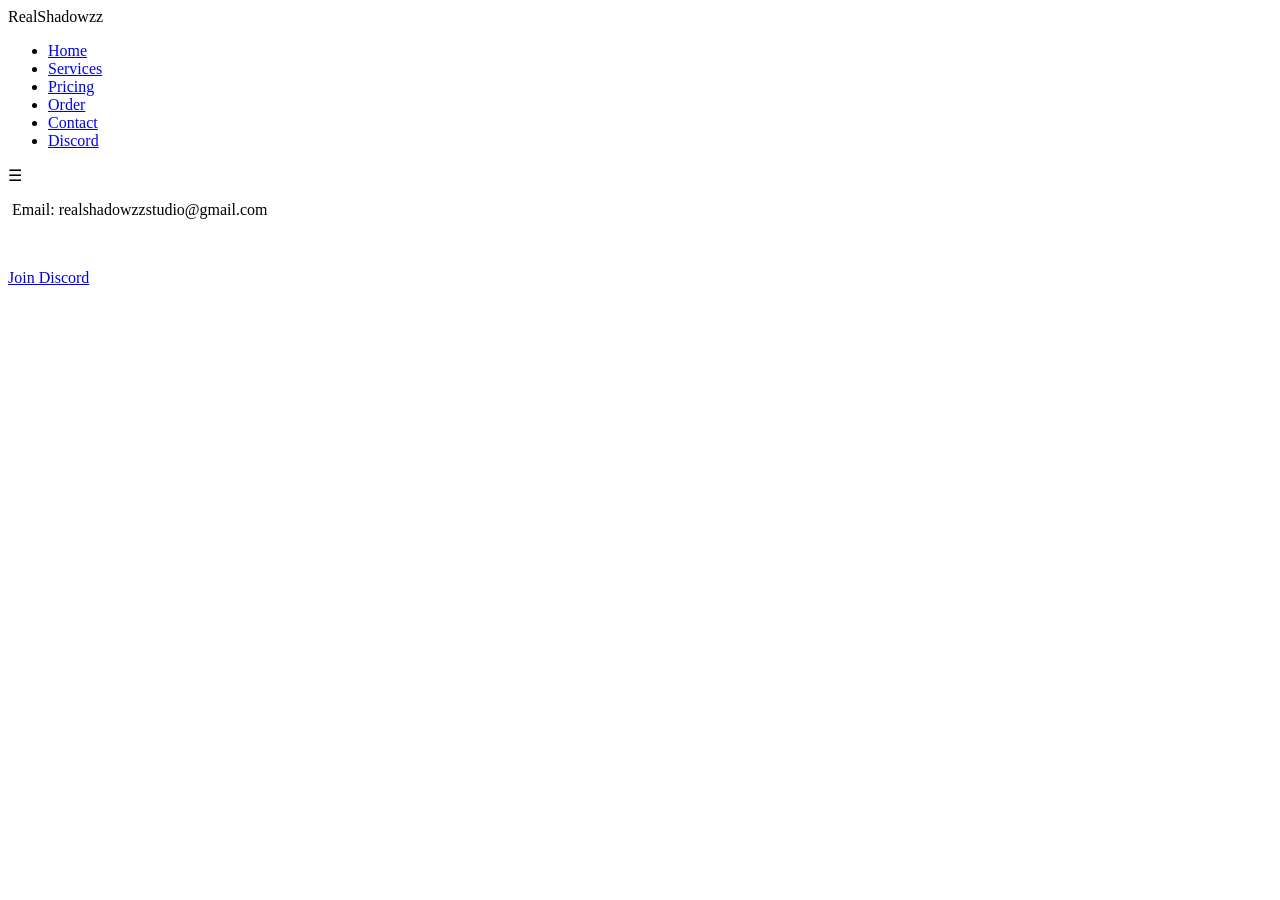
==== contact.html @ 80e4687f "Add files via upload" ====
<!DOCTYPE html>
<html>
<head>
<meta charset="UTF-8">
<title>Contact | RealShadowzz</title>
<link rel="stylesheet" href="css/style.css">
<script defer src="js/main.js"></script>
</head>
<body>

<div id="page">
  
<header class="navbar">
  <div class="logo">RealShadowzz</div>
  <nav class="nav">
    <ul>
      <li><a href="index.html">Home</a></li>
      <li><a href="services.html">Services</a></li>
      <li><a href="pricing.html">Pricing</a></li>
      <li><a href="order.html">Order</a></li>
      <li><a href="contact.html">Contact</a></li>
      <li><a class="btn" href="https://discord.gg/yourdiscord">Discord</a></li>
    </ul>
  </nav>
  <div class="hamburger" onclick="toggleMenu()">☰</div>
</header>

<div class="terminal-header" data-text="> CONTACT_CHANNEL_OPEN"></div>

<section class="contact-box">
  <p>‎ Email: realshadowzzstudio@gmail.com</p>
  <p> ‎ </p>
  <a class="btn primary" href="https://discord.gg/yourdiscord">Join Discord</a>
</section>

</div>
</body>
</html>
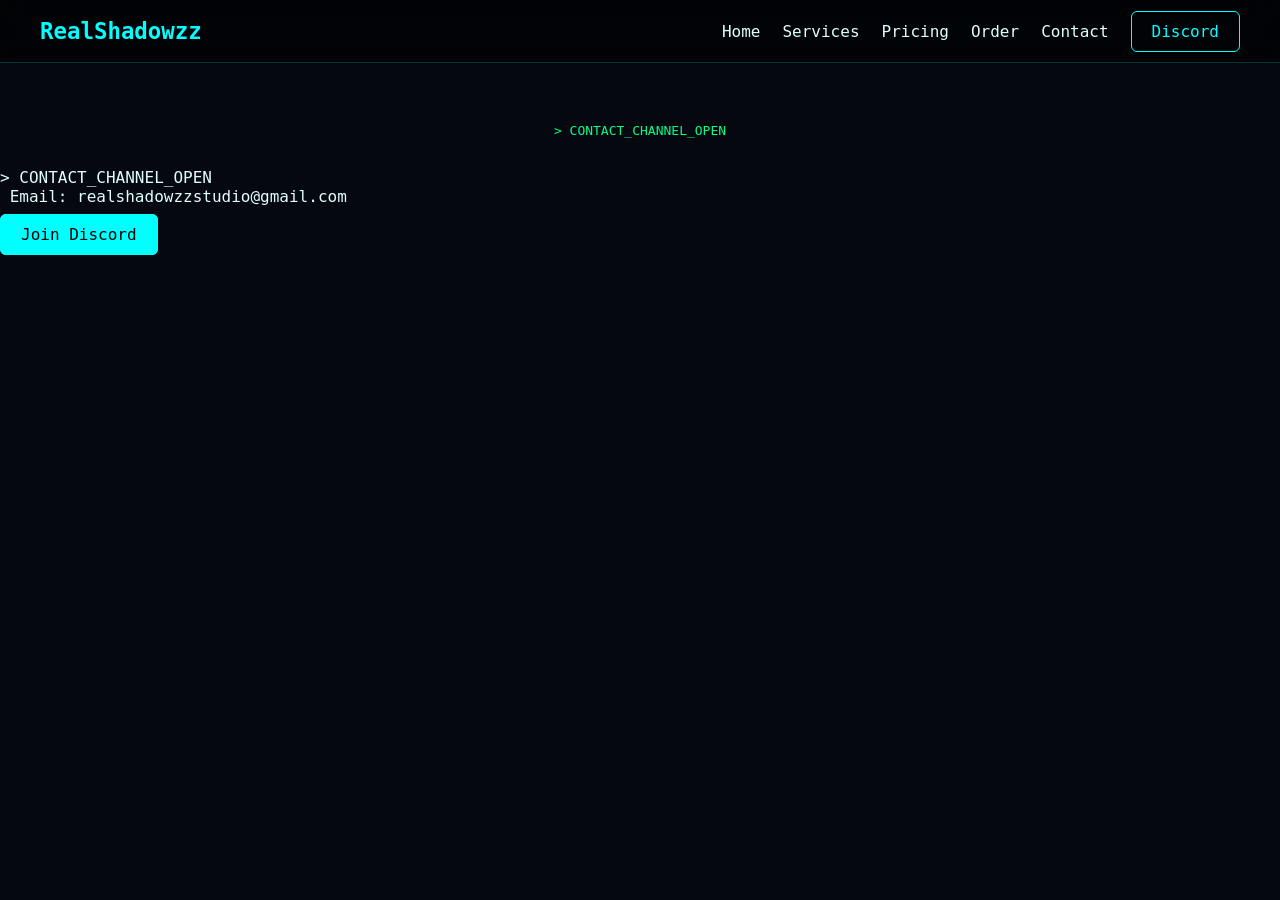
==== commit 66468592: "Fix paths for CSS and JS files in contact.html" ====
--- a/contact.html
+++ b/contact.html
@@ -3,8 +3,8 @@
 <head>
 <meta charset="UTF-8">
 <title>Contact | RealShadowzz</title>
-<link rel="stylesheet" href="css/style.css">
-<script defer src="js/main.js"></script>
+<link rel="stylesheet" href="style.css">
+<script defer src="main.js"></script>
 </head>
 <body>
 
@@ -35,4 +35,4 @@
 
 </div>
 </body>
-</html>+</html>
--- a/style.css
+++ b/style.css
@@ -0,0 +1,370 @@
+/* =====================
+   GLOBAL RESET
+===================== */
+* {
+  margin: 0;
+  padding: 0;
+  box-sizing: border-box;
+  font-family: 'Segoe UI', monospace;
+}
+
+body {
+  background: #05080f;
+  color: #e0fefe;
+  overflow-x: hidden;
+}
+
+a {
+  text-decoration: none;
+  color: inherit;
+}
+
+/* =====================
+   GLITCH INTRO
+===================== */
+#glitchIntro {
+  position: fixed;
+  inset: 0;
+  background: black;
+  display: flex;
+  align-items: center;
+  justify-content: center;
+  z-index: 9999;
+  animation: introFade 3s forwards;
+}
+
+@keyframes introFade {
+  0% {opacity:1}
+  80% {opacity:1}
+  100% {opacity:0; visibility:hidden}
+}
+
+.glitch {
+  font-size: 3rem;
+  color: cyan;
+  position: relative;
+  animation: glitch 1s infinite;
+}
+
+@keyframes glitch {
+  0% {text-shadow:2px 0 red,-2px 0 cyan;}
+  50% {text-shadow:-2px 0 red,2px 0 cyan;}
+  100% {text-shadow:2px 0 red,-2px 0 cyan;}
+}
+
+/* =====================
+   LOADER
+===================== */
+#loader {
+  position: fixed;
+  inset: 0;
+  background: #05080f;
+  display: flex;
+  flex-direction: column;
+  align-items: center;
+  justify-content: center;
+  z-index: 9000;
+  animation: loaderOut 4s forwards;
+}
+
+@keyframes loaderOut {
+  0% {opacity:1}
+  85% {opacity:1}
+  100% {opacity:0; visibility:hidden}
+}
+
+.loader-core {
+  display: flex;
+  gap: 10px;
+}
+
+.loader-core span {
+  width: 14px;
+  height: 14px;
+  background: cyan;
+  animation: pulse 1s infinite alternate;
+}
+
+.loader-core span:nth-child(2){animation-delay:.2s}
+.loader-core span:nth-child(3){animation-delay:.4s}
+
+@keyframes pulse {
+  from {opacity:.2}
+  to {opacity:1}
+}
+
+#loader p {
+  margin-top: 14px;
+  color: #00ff88;
+  font-size: 0.9rem;
+}
+
+/* =====================
+   NAVBAR
+===================== */
+.navbar {
+  display: flex;
+  justify-content: space-between;
+  align-items: center;
+  padding: 18px 40px;
+  background: rgba(0,0,0,0.6);
+  backdrop-filter: blur(10px);
+  border-bottom: 1px solid rgba(0,255,255,.2);
+}
+
+.logo {
+  color: cyan;
+  font-weight: bold;
+  font-size: 1.4rem;
+}
+
+.nav ul {
+  display: flex;
+  list-style: none;
+  gap: 22px;
+}
+
+.nav a {
+  position: relative;
+}
+
+.nav a::after {
+  content: "";
+  position: absolute;
+  left: 0;
+  bottom: -4px;
+  width: 0;
+  height: 2px;
+  background: cyan;
+  transition: .3s;
+}
+
+.nav a:hover::after {
+  width: 100%;
+}
+
+.hamburger {
+  display: none;
+  font-size: 1.8rem;
+  cursor: pointer;
+}
+
+/* =====================
+   BUTTONS
+===================== */
+.btn {
+  padding: 10px 20px;
+  border: 1px solid cyan;
+  color: cyan;
+  border-radius: 6px;
+  transition: .3s;
+}
+
+.btn:hover {
+  background: cyan;
+  color: black;
+  box-shadow: 0 0 15px cyan;
+}
+
+.primary {
+  background: cyan;
+  color: black;
+}
+
+.outline {
+  background: transparent;
+}
+
+/* =====================
+   HERO
+===================== */
+.hero {
+  padding: 120px 20px;
+  text-align: center;
+  background: radial-gradient(circle at top, #0a1a2f, #05080f);
+}
+
+.hero h1 {
+  font-size: 2.8rem;
+  color: cyan;
+}
+
+.hero p {
+  margin: 14px 0 30px;
+  opacity: .85;
+}
+
+.hero-actions {
+  display: flex;
+  justify-content: center;
+  gap: 16px;
+  flex-wrap: wrap;
+}
+
+/* =====================
+   TERMINAL HEADER
+===================== */
+.terminal-header::before {
+  content: attr(data-text);
+  display: block;
+  margin: 60px auto 30px;
+  text-align: center;
+  font-family: monospace;
+  color: #00ff88;
+}
+
+/* =====================
+   FEATURES
+===================== */
+.features {
+  padding: 80px 40px;
+  display: grid;
+  grid-template-columns: repeat(auto-fit,minmax(240px,1fr));
+  gap: 26px;
+}
+
+.feature-card {
+  padding: 26px;
+  background: rgba(0,0,0,.6);
+  border: 1px solid rgba(0,255,255,.3);
+  border-radius: 12px;
+  transition: .4s;
+}
+
+.feature-card:hover {
+  box-shadow: 0 0 30px cyan;
+  transform: translateY(-6px);
+}
+
+/* =====================
+   SERVICES
+===================== */
+.services, .pricing {
+  padding: 80px 40px;
+  display: grid;
+  gap: 30px;
+  grid-template-columns: repeat(auto-fit,minmax(260px,1fr));
+}
+
+.service-box, .price-card {
+  background: rgba(0,0,0,.6);
+  border: 1px solid rgba(0,255,255,.35);
+  border-radius: 14px;
+  padding: 30px;
+  transition: .4s;
+}
+
+.service-box:hover, .price-card:hover {
+  box-shadow: 0 0 35px cyan;
+  transform: scale(1.05);
+}
+
+.price {
+  font-size: 2.4rem;
+  color: #00ff88;
+  margin: 12px 0;
+}
+
+/* =====================
+   ORDER / CONTACT
+===================== */
+.order, .contact {
+  padding: 90px 20px;
+  max-width: 900px;
+  margin: auto;
+}
+
+.order-box, .contact-card {
+  background: rgba(0,0,0,.6);
+  border: 1px solid rgba(0,255,255,.35);
+  border-radius: 14px;
+  padding: 34px;
+}
+
+input, select, textarea {
+  width: 100%;
+  margin-top: 8px;
+  padding: 12px;
+  background: #02040a;
+  border: 1px solid rgba(0,255,255,.3);
+  color: cyan;
+  border-radius: 6px;
+}
+
+input:focus, textarea:focus {
+  outline: none;
+  box-shadow: 0 0 12px cyan;
+}
+
+/* =====================
+   FOOTER
+===================== */
+footer {
+  text-align: center;
+  padding: 20px;
+  opacity: .6;
+  border-top: 1px solid rgba(0,255,255,.2);
+}
+
+/* =====================
+   RIPPLE EFFECT
+===================== */
+.btn {
+  position: relative;
+  overflow: hidden;
+}
+
+.btn .ripple {
+  position: absolute;
+  width: 20px;
+  height: 20px;
+  background: rgba(0,255,255,.6);
+  border-radius: 50%;
+  transform: translate(-50%, -50%);
+  animation: ripple 0.6s linear;
+}
+
+@keyframes ripple {
+  from {transform: scale(0); opacity: 1;}
+  to {transform: scale(15); opacity: 0;}
+}
+
+/* =====================
+   PAGE TRANSITIONS
+===================== */
+body {
+  opacity: 0;
+  transition: opacity .4s ease;
+}
+
+body.page-enter {
+  opacity: 1;
+}
+
+body.page-exit {
+  opacity: 0;
+}
+
+/* =====================
+   MOBILE
+===================== */
+@media(max-width:900px){
+  .nav ul {
+    position: absolute;
+    top: 70px;
+    right: 0;
+    background: #05080f;
+    flex-direction: column;
+    width: 220px;
+    padding: 20px;
+    display: none;
+  }
+
+  .nav ul.active {
+    display: flex;
+  }
+
+  .hamburger {
+    display: block;
+  }
+}
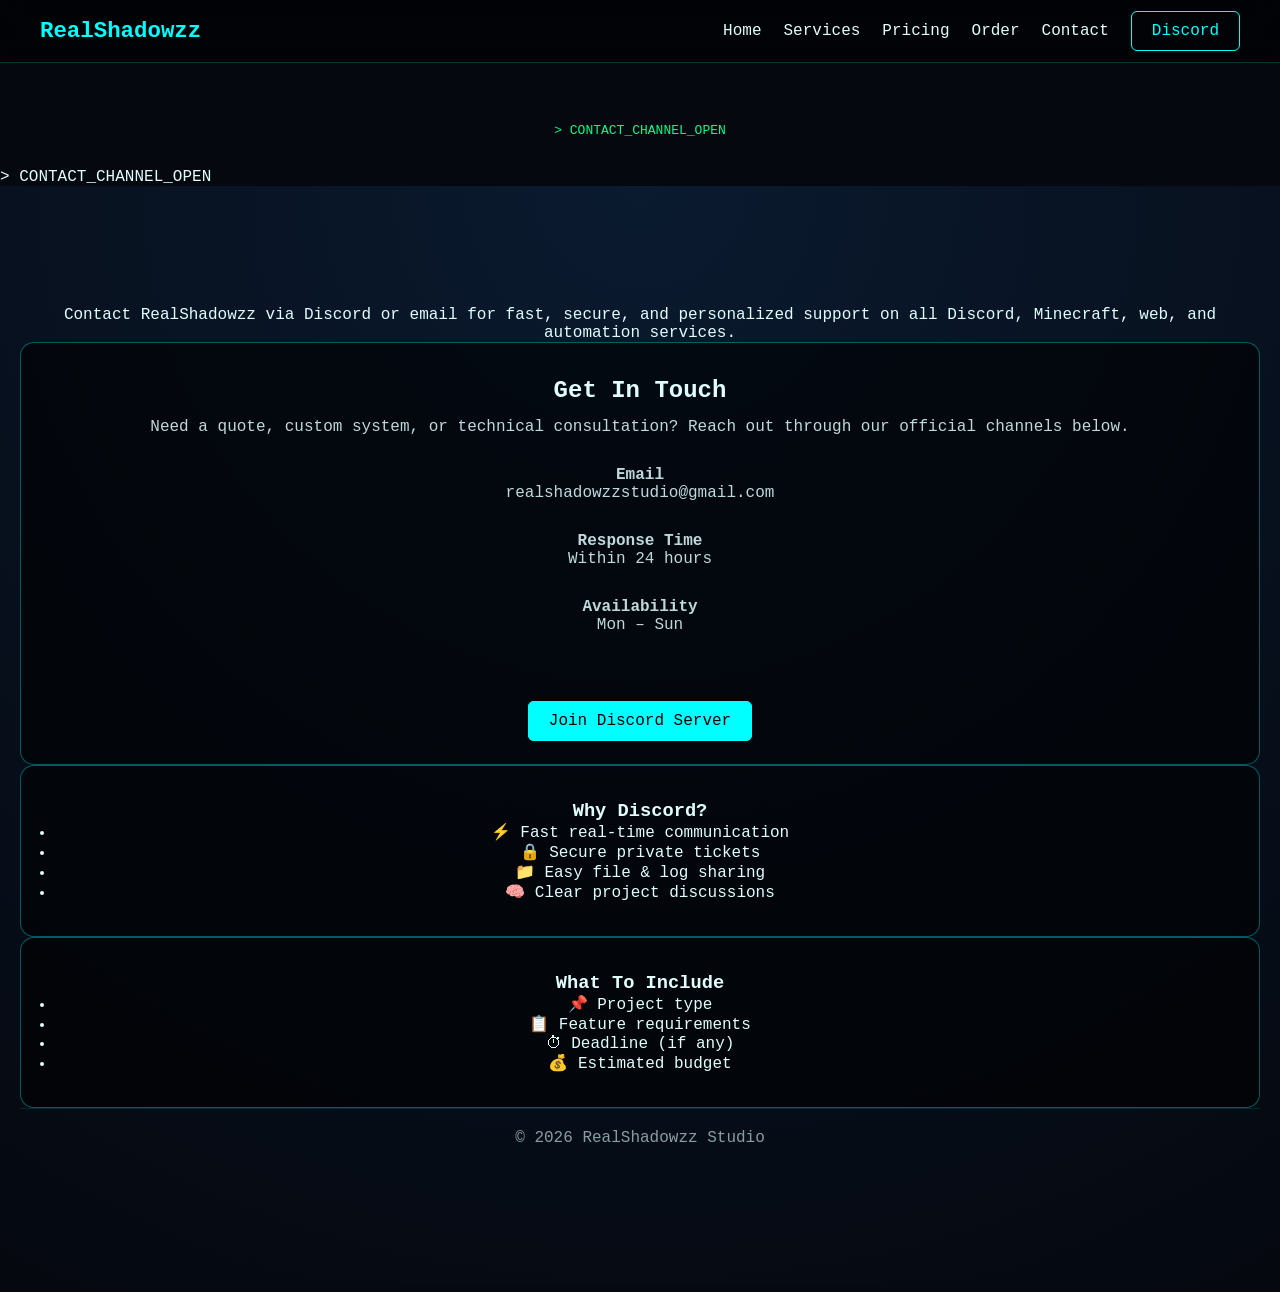
==== commit 6453d6b2: "Enhance contact page with new layout and details Updated contact section with detailed contact infor" ====
--- a/contact.html
+++ b/contact.html
@@ -26,12 +26,58 @@
 </header>
 
 <div class="terminal-header" data-text="> CONTACT_CHANNEL_OPEN"></div>
+  
+<section class="hero">
+  
+  <div class="hero-stats">
+    <div> Contact RealShadowzz via Discord or email for fast, secure, and personalized support on all Discord, Minecraft, web, and automation services.</div>
+    
+  </div>
 
-<section class="contact-box">
-  <p>‎ Email: realshadowzzstudio@gmail.com</p>
-  <p> ‎ </p>
-  <a class="btn primary" href="https://discord.gg/yourdiscord">Join Discord</a>
+<section class="contact-wrapper">
+
+  <div class="contact-card main">
+    <h2>Get In Touch</h2>
+    <p class="contact-desc">
+      Need a quote, custom system, or technical consultation?
+      Reach out through our official channels below.
+    </p>
+
+    <div class="contact-info">
+      <p><strong>Email</strong><br>realshadowzzstudio@gmail.com</p>
+      <p><strong>Response Time</strong><br>Within 24 hours</p>
+      <p><strong>Availability</strong><br>Mon – Sun</p>
+      <p>‎ </p>
+    </div>
+
+    <a class="btn primary large" href="https://discord.gg/yourdiscord">
+      Join Discord Server
+    </a>
+  </div>
+
+  <div class="contact-card">
+    <h3>Why Discord?</h3>
+    <ul class="contact-list">
+      <li>⚡ Fast real-time communication</li>
+      <li>🔒 Secure private tickets</li>
+      <li>📁 Easy file & log sharing</li>
+      <li>🧠 Clear project discussions</li>
+    </ul>
+  </div>
+
+  <div class="contact-card">
+    <h3>What To Include</h3>
+    <ul class="contact-list">
+      <li>📌 Project type</li>
+      <li>📋 Feature requirements</li>
+      <li>⏱ Deadline (if any)</li>
+      <li>💰 Estimated budget</li>
+    </ul>
+  </div>
+
 </section>
+  
+<footer>© 2026 RealShadowzz Studio</footer>
 
 </div>
 </body>
